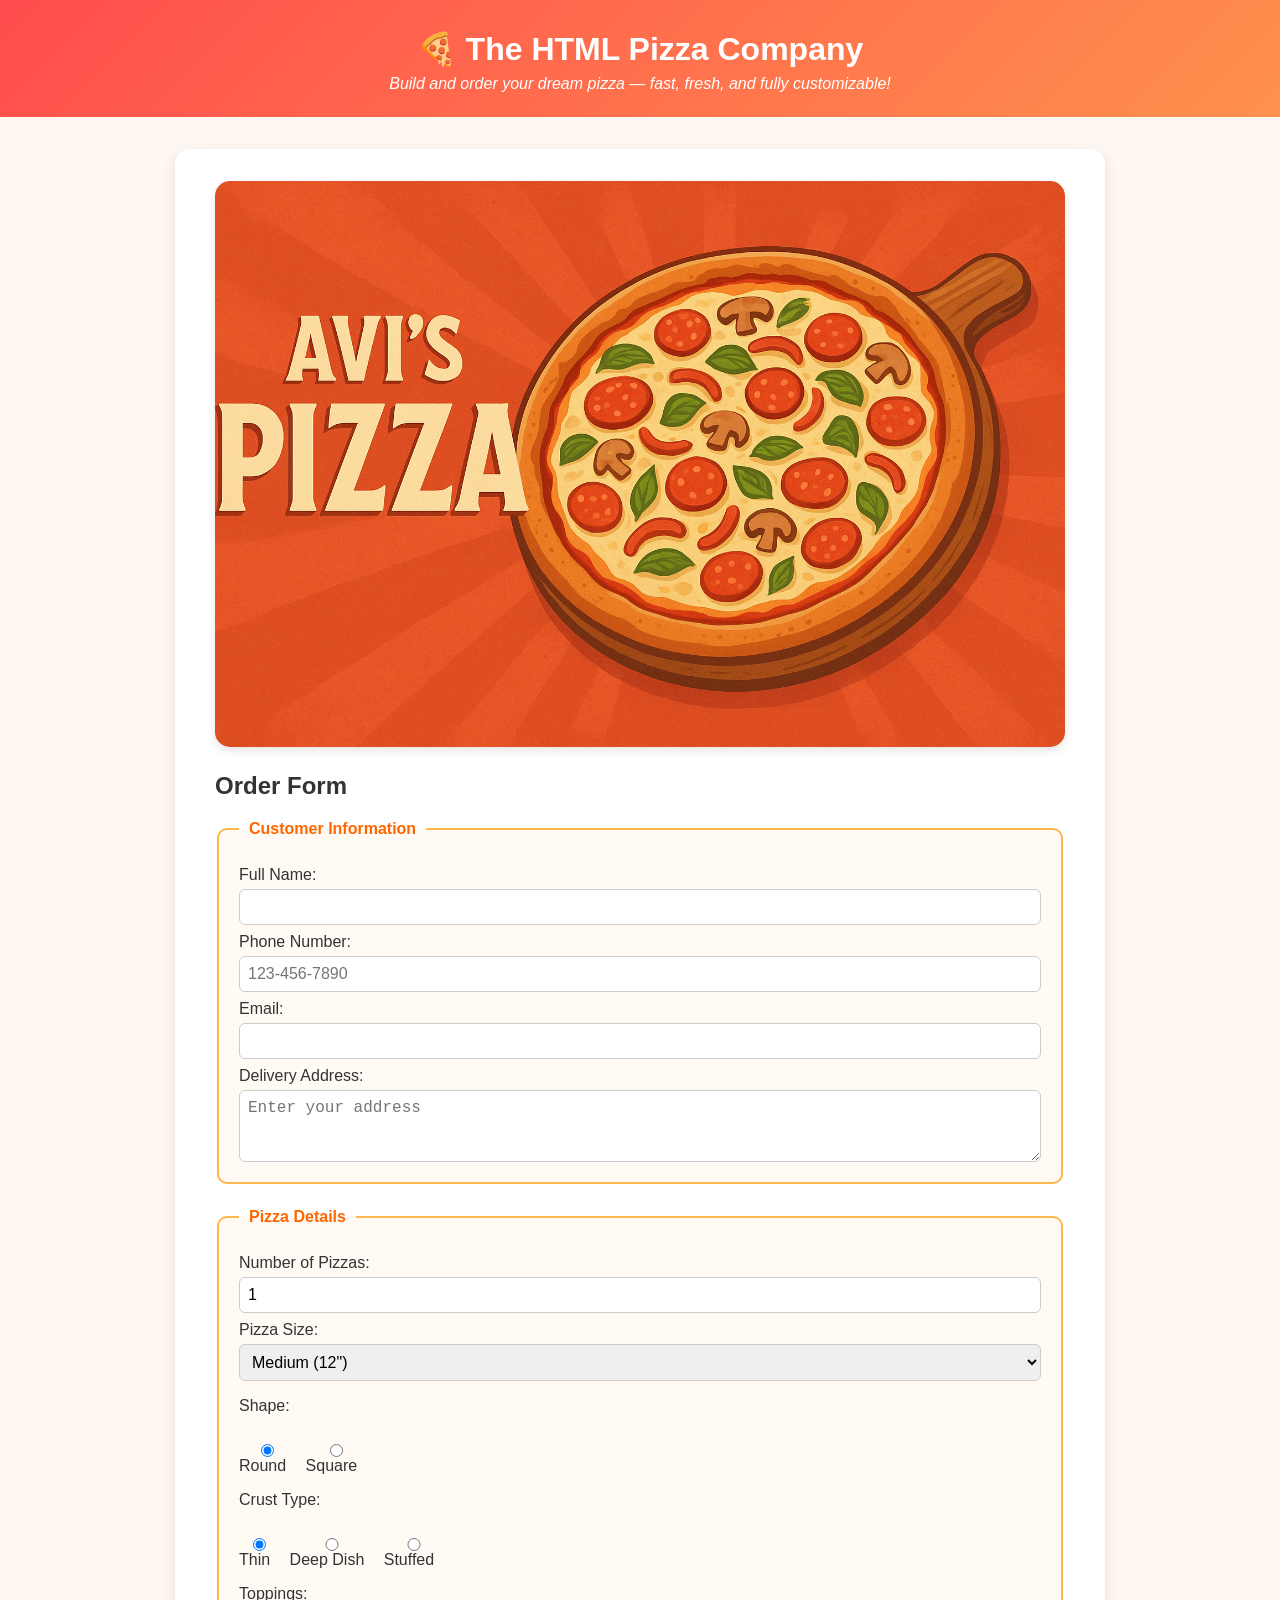
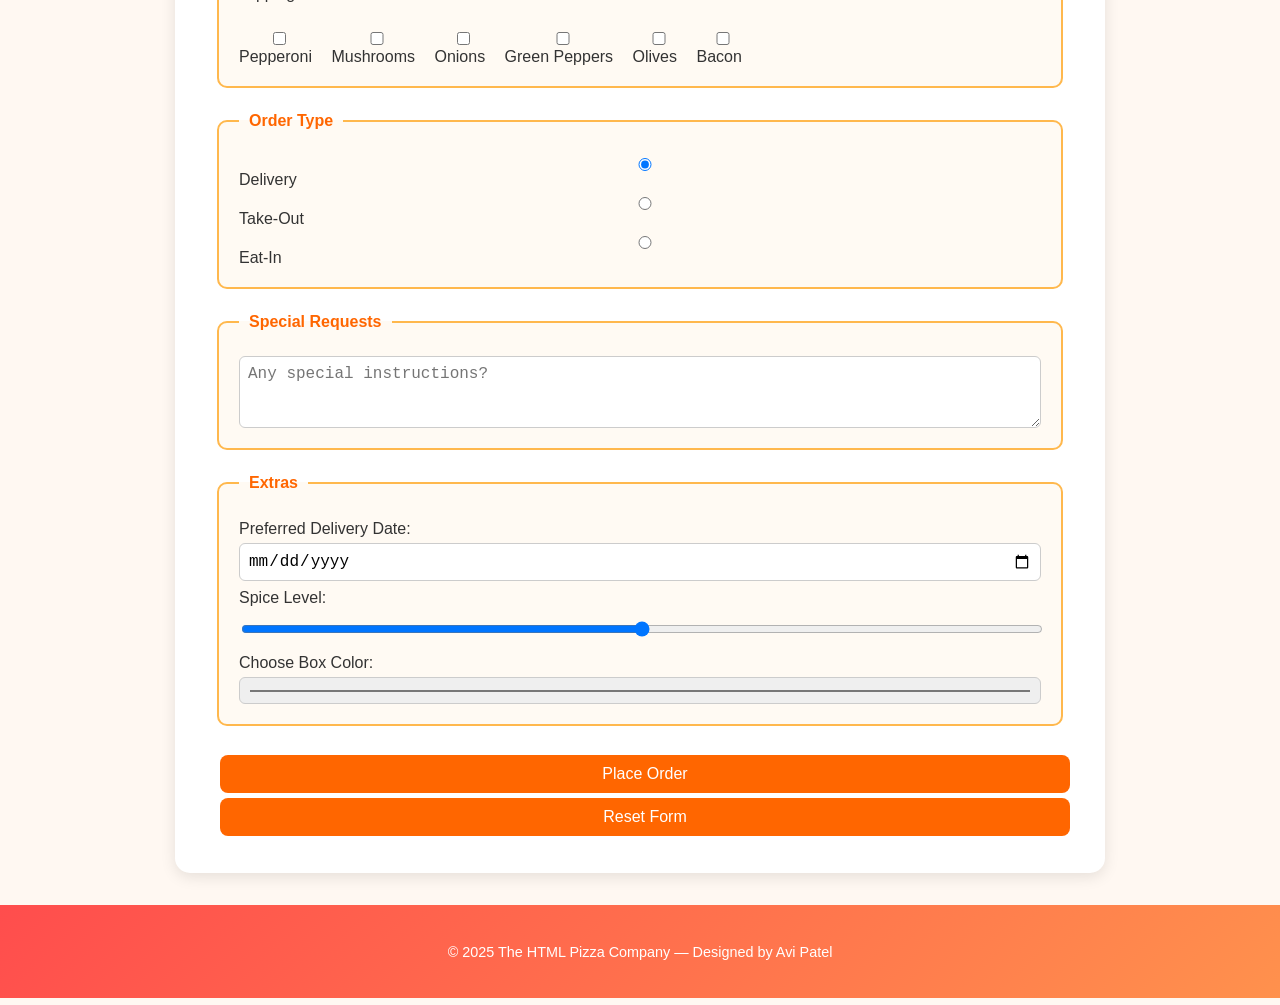
==== assignment-1/index.html @ b69df54f "Add files via upload" ====
<!-- 
  Author: Avi Patel
  Date: November 2025
  Course: COMP 1002 HTML,CSS,JAVASCRIPT
  Assignment 1 - The Pizza Company
-->

<!DOCTYPE html>
<html lang="en">
<head>
  <meta charset="UTF-8">
  <meta name="viewport" content="width=device-width, initial-scale=1.0">
  <title>The HTML Pizza Company</title>
  <link rel="stylesheet" href="style.css">
</head>
<body>

  <!-- ===== HEADER ===== -->
  <header>
    <h1>🍕 The HTML Pizza Company</h1>
    <p>Build and order your dream pizza — fast, fresh, and fully customizable!</p>
  </header>

  <!-- ===== MAIN CONTENT ===== -->
  <main>
    <section class="intro">
      <img src="images/pizza.png" alt="A delicious margherita pizza">
    </section>

    <h2>Order Form</h2>

<form action="thankyou.html" method="get">
      <!-- CUSTOMER INFORMATION -->
      <fieldset>
        <legend>Customer Information</legend>

        <label for="fullname">Full Name:</label>
        <input type="text" id="fullname" name="fullname" required>

        <label for="phone">Phone Number:</label>
        <input type="tel" id="phone" name="phone" placeholder="123-456-7890" required>

        <label for="email">Email:</label>
        <input type="email" id="email" name="email" required>

        <label for="address">Delivery Address:</label>
        <textarea id="address" name="address" rows="3" placeholder="Enter your address"></textarea>
      </fieldset>

      <!-- PIZZA DETAILS -->
      <fieldset>
        <legend>Pizza Details</legend>

        <label for="quantity">Number of Pizzas:</label>
        <input type="number" id="quantity" name="quantity" min="1" max="10" value="1">

        <label for="size">Pizza Size:</label>
        <select id="size" name="size">
          <option value="small">Small (8")</option>
          <option value="medium" selected>Medium (12")</option>
          <option value="large">Large (16")</option>
        </select>

        <div class="radio-group">
          <p>Shape:</p>
          <label><input type="radio" name="shape" value="round" checked> Round</label>
          <label><input type="radio" name="shape" value="square"> Square</label>
        </div>

        <div class="radio-group">
          <p>Crust Type:</p>
          <label><input type="radio" name="crust" value="thin" checked> Thin</label>
          <label><input type="radio" name="crust" value="deep"> Deep Dish</label>
          <label><input type="radio" name="crust" value="stuffed"> Stuffed</label>
        </div>

        <div class="checkbox-group">
          <p>Toppings:</p>
          <label><input type="checkbox" name="topping" value="pepperoni"> Pepperoni</label>
          <label><input type="checkbox" name="topping" value="mushrooms"> Mushrooms</label>
          <label><input type="checkbox" name="topping" value="onions"> Onions</label>
          <label><input type="checkbox" name="topping" value="greenpeppers"> Green Peppers</label>
          <label><input type="checkbox" name="topping" value="olives"> Olives</label>
          <label><input type="checkbox" name="topping" value="bacon"> Bacon</label>
        </div>
      </fieldset>

      <!-- ORDER TYPE -->
      <fieldset>
        <legend>Order Type</legend>
        <label><input type="radio" name="orderType" value="delivery" checked> Delivery</label>
        <label><input type="radio" name="orderType" value="takeout"> Take-Out</label>
        <label><input type="radio" name="orderType" value="eatIn"> Eat-In</label>
      </fieldset>

      <!-- SPECIAL REQUESTS -->
      <fieldset>
        <legend>Special Requests</legend>
        <textarea name="special" rows="3" placeholder="Any special instructions?"></textarea>
      </fieldset>

      <!-- TAKE IT FURTHER -->
      <fieldset>
        <legend>Extras</legend>
        <label for="deliveryDate">Preferred Delivery Date:</label>
        <input type="date" id="deliveryDate" name="deliveryDate">

        <label for="spice">Spice Level:</label>
        <input type="range" id="spice" name="spice" min="0" max="10">

        <label for="color">Choose Box Color:</label>
        <input type="color" id="color" name="color" value="#ff4d4d">
      </fieldset>

      <!-- FORM BUTTONS -->
      <div class="buttons">
        <input type="submit" value="Place Order">
        <input type="reset" value="Reset Form">
      </div>
    </form>
  </main>

  <!-- ===== FOOTER ===== -->
  <footer>
    <p>&copy; 2025 The HTML Pizza Company — Designed by Avi Patel</p>
  </footer>
</body>
</html>
---- assignment-1/style.css ----
/* ====== GLOBAL ====== */
body {
  font-family: "Segoe UI", Tahoma, sans-serif;
  background: #fff8f2;
  margin: 0;
  padding: 0;
  color: #333;
}

/* ====== HEADER & FOOTER ====== */
header, footer {
  background: linear-gradient(135deg, #ff4d4d, #ff914d);
  color: white;
  text-align: center;
  padding: 1.5rem;
}

header h1 {
  margin: 0.2em 0;
  font-size: 2em;
}
header p {
  margin: 0;
  font-style: italic;
}
footer {
  font-size: 0.9em;
}

/* ====== MAIN ====== */
main {
  max-width: 850px;
  margin: 2rem auto;
  background: white;
  border-radius: 15px;
  box-shadow: 0 4px 15px rgba(0,0,0,0.1);
  padding: 2rem 2.5rem;
}

/* ====== IMAGE ====== */
.intro img {
  display: block;
  margin: 0 auto 25px auto;
  max-width: 100%;
  border-radius: 15px;
  box-shadow: 0 4px 8px rgba(0,0,0,0.1);
}

/* ====== FORMS ====== */
form {
  display: flex;
  flex-direction: column;
  gap: 1.5rem;
}

fieldset {
  border: 2px solid #ffb84d;
  background: #fffaf3;
  border-radius: 10px;
  padding: 20px;
}

legend {
  font-weight: bold;
  color: #ff6600;
  padding: 0 10px;
}

label {
  display: block;
  margin-top: 8px;
  font-weight: 500;
}

input, select, textarea {
  display: block;
  width: 100%;
  max-width: 100%;
  padding: 8px;
  margin-top: 5px;
  border: 1px solid #ccc;
  border-radius: 6px;
  font-size: 1rem;
  box-sizing: border-box;
}

/* Radio and checkbox groups */
.radio-group, .checkbox-group {
  margin-top: 10px;
}
.radio-group label, .checkbox-group label {
  display: inline-block;
  margin-right: 15px;
}

/* Buttons */
.buttons {
  text-align: center;
}
input[type="submit"], input[type="reset"] {
  background-color: #ff6600;
  border: none;
  color: white;
  padding: 10px 25px;
  margin: 5px;
  font-size: 1rem;
  border-radius: 8px;
  cursor: pointer;
  transition: background 0.3s;
}
input[type="submit"]:hover, input[type="reset"]:hover {
  background-color: #e65500;
}
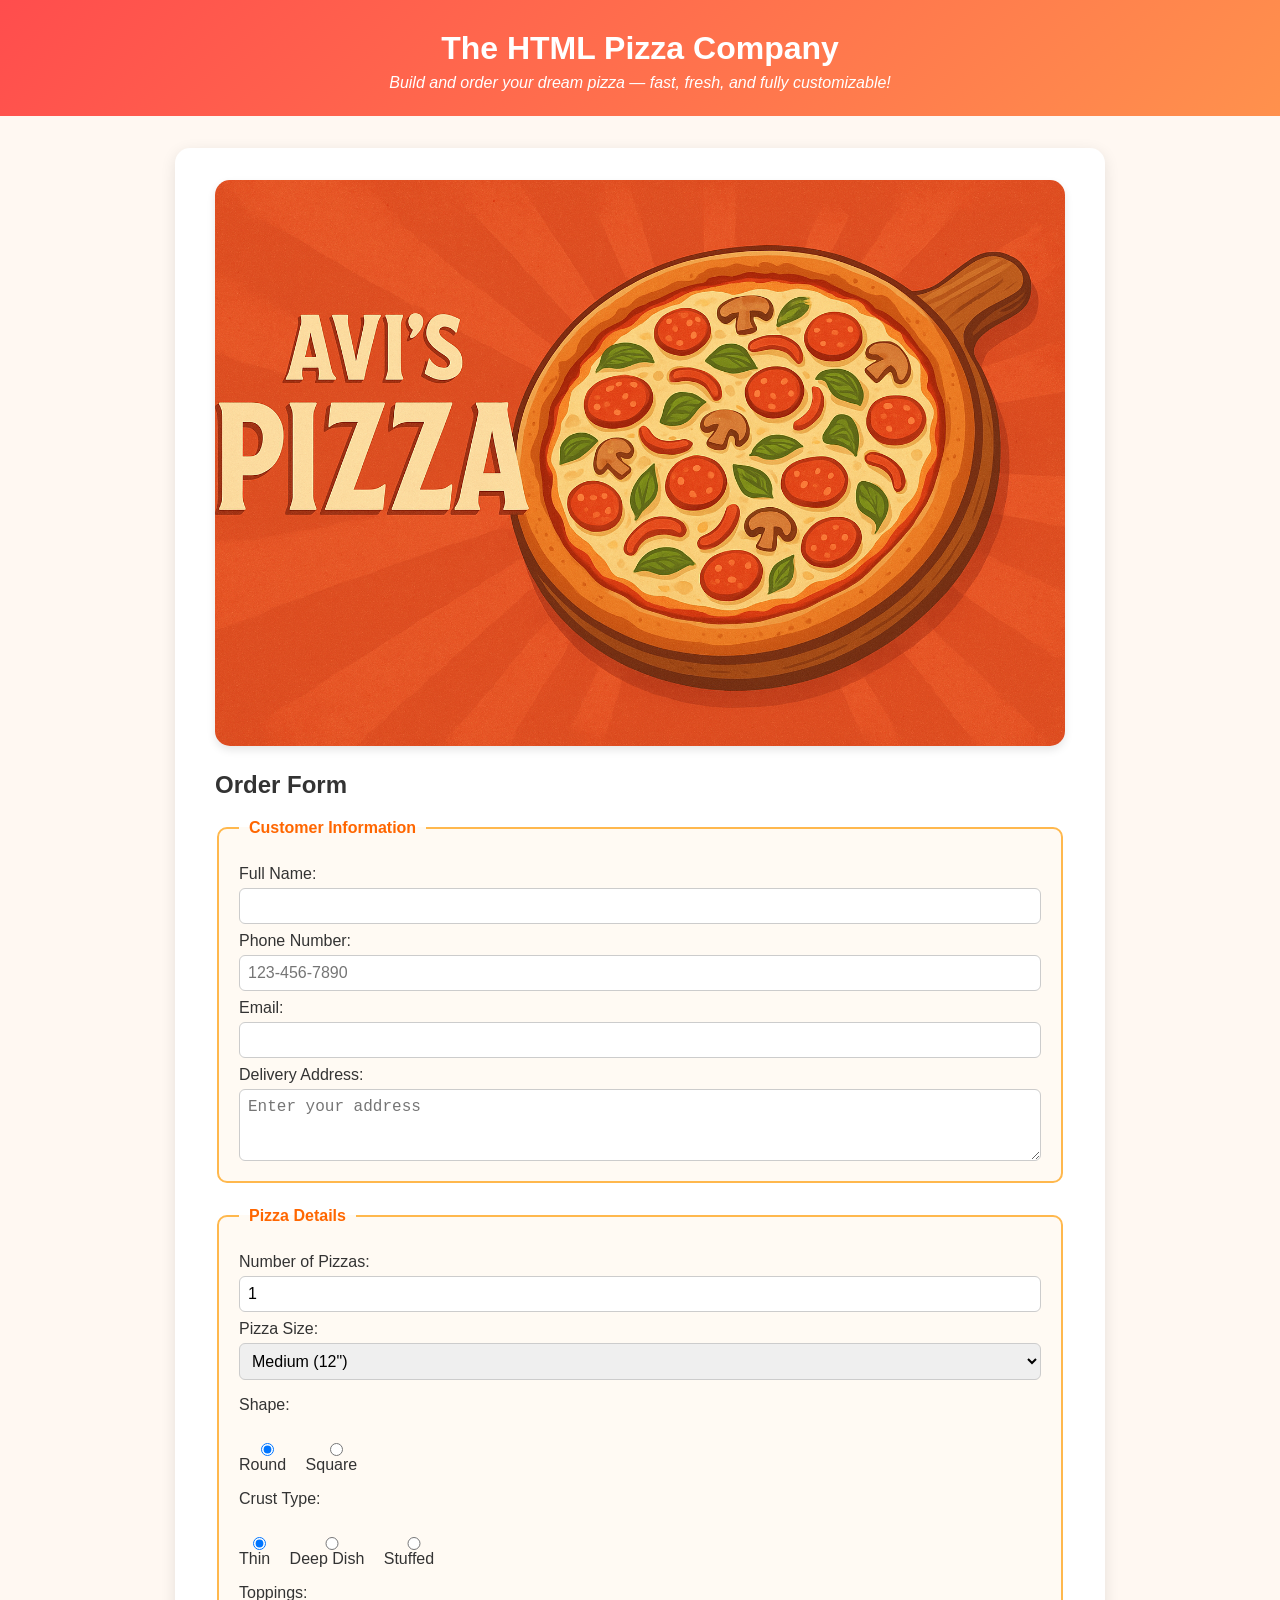
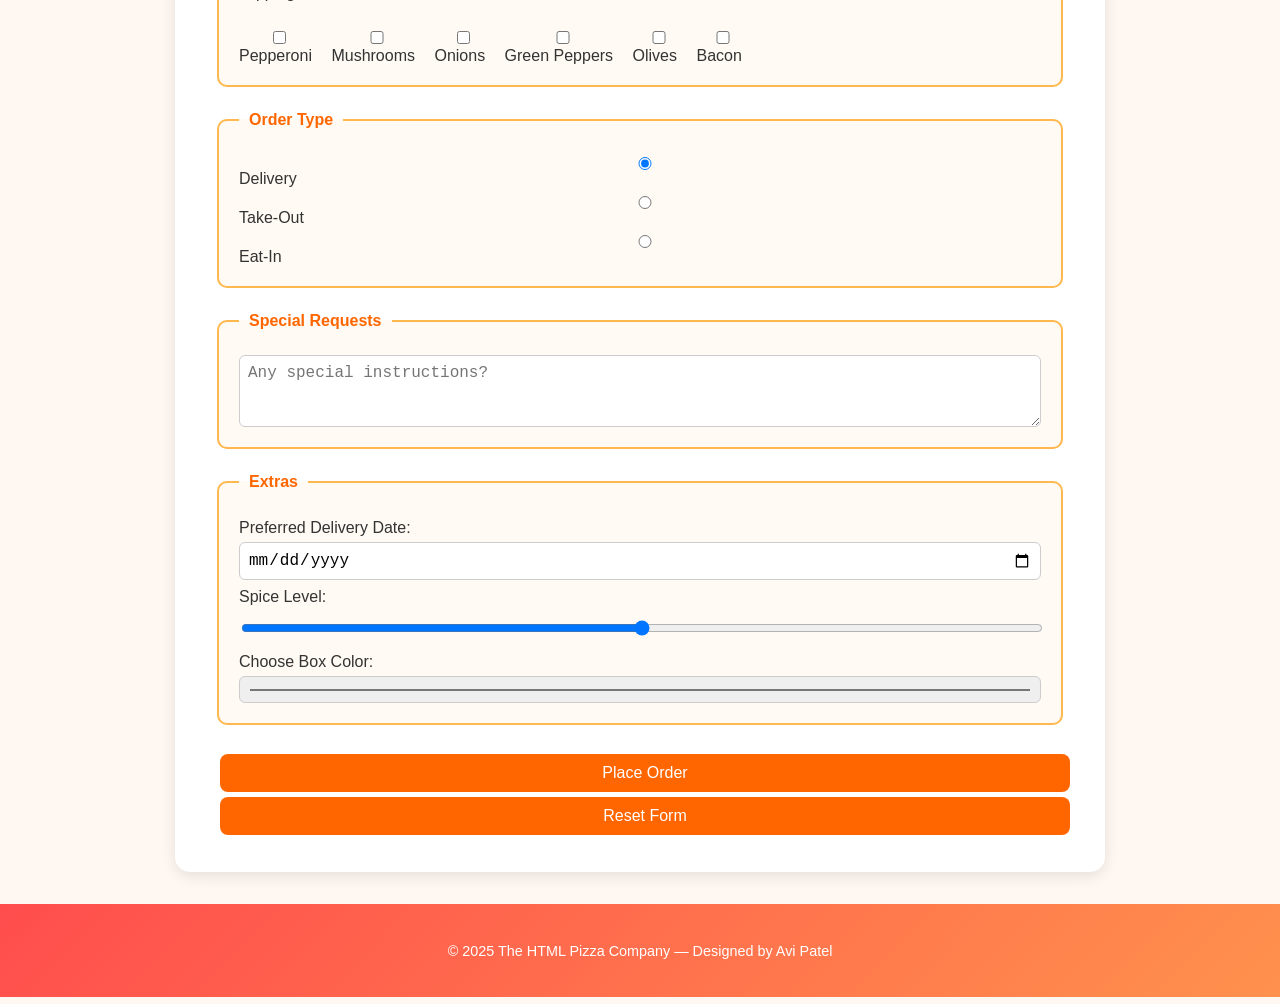
==== commit 725b5bfc: "Update index.html" ====
--- a/assignment-1/index.html
+++ b/assignment-1/index.html
@@ -17,7 +17,7 @@
 
   <!-- ===== HEADER ===== -->
   <header>
-    <h1>🍕 The HTML Pizza Company</h1>
+    <h1> The HTML Pizza Company</h1>
     <p>Build and order your dream pizza — fast, fresh, and fully customizable!</p>
   </header>
 
@@ -126,3 +126,4 @@
   </footer>
 </body>
 </html>
+
